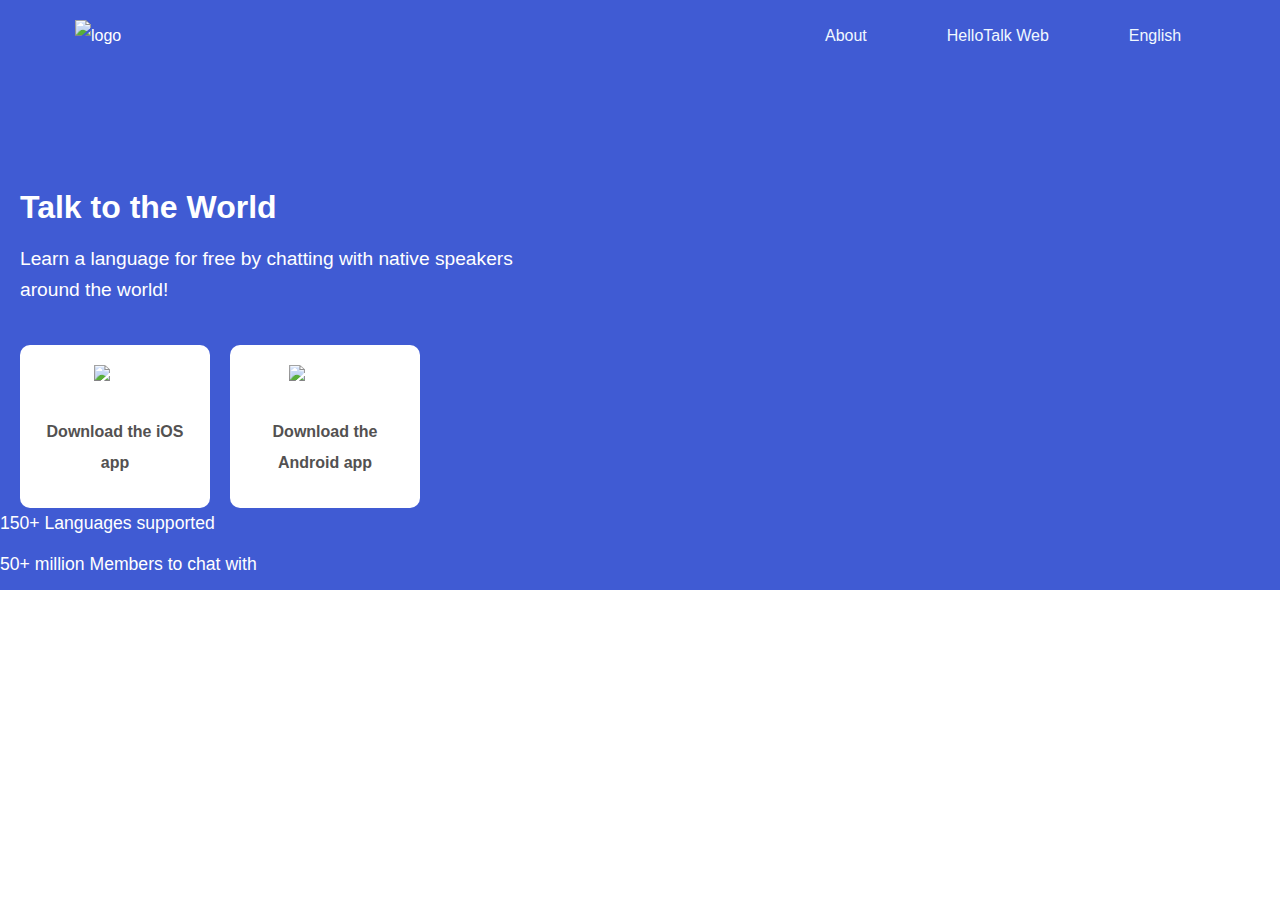
==== task_2/index.html @ 668a3404 "another commit" ====
<!DOCTYPE html>
<html lang="en">
<head>
    <meta charset="UTF-8">
    <meta name="viewport" content="width=device-width, initial-scale=1.0">
    <title>HelloTalk - Clone</title>
    <link rel="shortcut icon" href="logo.webp" type="image/x-icon">
    <link rel="stylesheet" href="style.css">
</head>
<body>
<header>
  <div class="headcontainer">
    <nav>
        <img src="HelloTalk.png" alt="logo">
      
            <a href="#">About</a>
            
            <a href="#">HelloTalk Web</a>
            <a href="#">English</a>

    </nav>
    <div class="imgcontainer">
        <div>
            <img src="https://ali-global-cdn.hellotalk8.com/www/image/hellotalk-phone-header.png?ver=0.1.0&x-oss-process=image/format,webp,image/resize,w_750" alt="">
       </div>
       <div>
           <!-- <h1>
            Talk to the World
           </h1> 
           <p>Learn a language for free by chatting with native speakers around the world!</p>
           <div class="card">
            <img src="image.png" alt=""> -->
           
            <div class="content">
                <h1>Talk to the World</h1>
                <p>Learn a language for free by chatting with native speakers around the world!</p>
                <!-- <div class="buttons"> -->
                    <div class="card-container">
                        <div class="card">
                            <img src="https://upload.wikimedia.org/wikipedia/commons/f/fa/Apple_logo_black.svg" alt="iOS">
                            <h3>Download the iOS app</h3>
                        </div>
                        <div class="card">
                            
                            <img src="https://upload.wikimedia.org/wikipedia/commons/3/3e/Android_logo_2019.png" alt="Android">
                            <h3>Download the Android app</h3>
                        </div>
                    </div>
                </div>
                <div class="stats">
                    <div class="stat">150+ Languages supported</div>
                    <div class="stat">50+ million Members to chat with</div>
                </div>
            </div>
    </div>

  </div>
</header>
    </body>
</html>
---- task_2/style.css ----
@import url('https://fonts.googleapis.com/css2?family=Varela+Round&display=swap');
body {
    /* font-family: "Varela Round", sans-serif; */
    font-family: Arial, sans-serif;
    font-size: 16px;
    line-height: 31px;
    font-weight: 400;
    padding : 0;
    margin: 0;
    color: white;
}



   

header {
    background-color: #405bd3;

}
.headcontainer {
    margin:auto;
    max-width: 1320px;
}
nav {
    background-color: transparent;
   display: flex;
   align-items: center;
}
a {
    text-decoration: none;
    color: aliceblue;
    padding: 10px;
    margin-left: 60px;
}
nav>img {
    width: 160px;
    padding: 20px;
    margin-left: 55px;
    margin-right: 500px;
}
.imgcontainer {
    display: flex;
    flex-direction: row;
}
.imgcontainer>div {
    margin-top: 100px;
}





.container {
    display: flex;
    justify-content: space-around;
    align-items: center;
    width: 100%;
    max-width: 1200px;
}

.content {
    max-width: 500px;
    text-align: left;
    margin-left: 20px; /* Adjust as needed to position correctly */
}

.content h1 {
    font-size: 2em;
    margin-bottom: 20px;
}

.content p {
    font-size: 1.2em;
    margin-bottom: 40px;
}






.stats {
    font-size: 1.1em;
}

.stat {
    margin-bottom: 10px;
}
.card-container {
    display: flex;
    gap: 20px;
}
.card {
    background-color: #ffffff;
    border-radius: 10px;
   
    padding: 20px;
    text-align: center;
    width: 150px;
   
}
.card:hover {
   
    
}
.card img {
    width: 50px;
    margin-bottom: 10px;
}
.card h3 {
    font-size: 16px;
    margin: 10px 0;
    color: rgb(83, 81, 81);
}
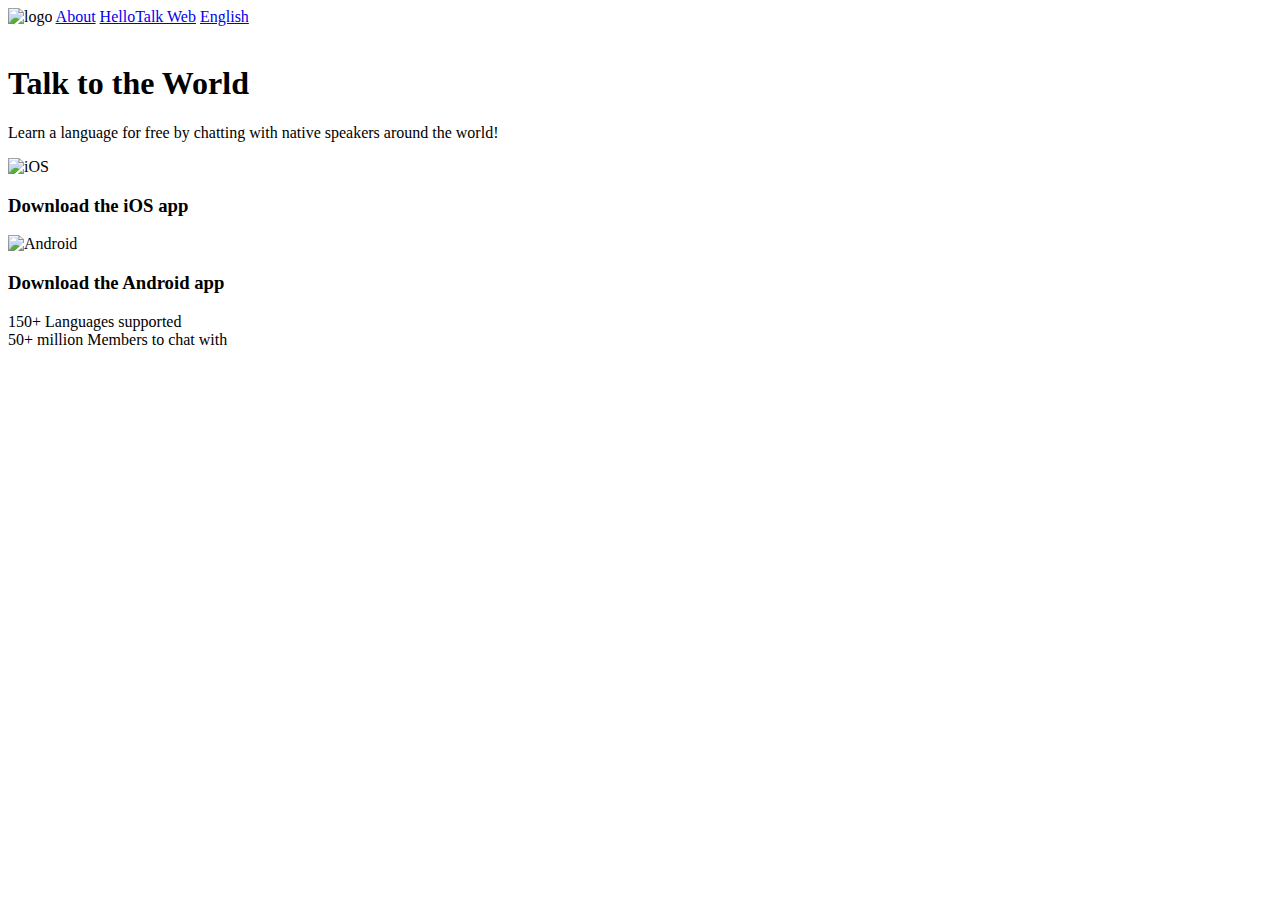
==== commit 74121e6b: "ok" ====
--- a/task_2/index.html
+++ b/task_2/index.html
@@ -1,60 +1,63 @@
 <!DOCTYPE html>
 <html lang="en">
-<head>
-    <meta charset="UTF-8">
-    <meta name="viewport" content="width=device-width, initial-scale=1.0">
+  <head>
+    <meta charset="UTF-8" />
+    <meta name="viewport" content="width=device-width, initial-scale=1.0" />
     <title>HelloTalk - Clone</title>
-    <link rel="shortcut icon" href="logo.webp" type="image/x-icon">
-    <link rel="stylesheet" href="style.css">
-</head>
-<body>
-<header>
-  <div class="headcontainer">
-    <nav>
-        <img src="HelloTalk.png" alt="logo">
-      
-            <a href="#">About</a>
-            
-            <a href="#">HelloTalk Web</a>
-            <a href="#">English</a>
+    <link rel="shortcut icon" href="logo.webp" type="image/x-icon" />
+    <link rel="stylesheet" href="style.css" />
+  </head>
+  <body>
+    <header>
+      <div class="headcontainer">
+        <nav>
+          <img src="HelloTalk.png" alt="logo" />
 
-    </nav>
-    <div class="imgcontainer">
-        <div>
-            <img src="https://ali-global-cdn.hellotalk8.com/www/image/hellotalk-phone-header.png?ver=0.1.0&x-oss-process=image/format,webp,image/resize,w_750" alt="">
-       </div>
-       <div>
-           <!-- <h1>
-            Talk to the World
-           </h1> 
-           <p>Learn a language for free by chatting with native speakers around the world!</p>
-           <div class="card">
-            <img src="image.png" alt=""> -->
-           
+          <a href="#">About</a>
+
+          <a href="#">HelloTalk Web</a>
+          <a href="#">English</a>
+        </nav>
+        <div class="imgcontainer">
+          <div>
+            <img
+              src="https://ali-global-cdn.hellotalk8.com/www/image/hellotalk-phone-header.png?ver=0.1.0&x-oss-process=image/format,webp,image/resize,w_750"
+              alt=""
+            />
+          </div>
+          <div>
+
             <div class="content">
-                <h1>Talk to the World</h1>
-                <p>Learn a language for free by chatting with native speakers around the world!</p>
-                <!-- <div class="buttons"> -->
-                    <div class="card-container">
-                        <div class="card">
-                            <img src="https://upload.wikimedia.org/wikipedia/commons/f/fa/Apple_logo_black.svg" alt="iOS">
-                            <h3>Download the iOS app</h3>
-                        </div>
-                        <div class="card">
-                            
-                            <img src="https://upload.wikimedia.org/wikipedia/commons/3/3e/Android_logo_2019.png" alt="Android">
-                            <h3>Download the Android app</h3>
-                        </div>
-                    </div>
+              <h1>Talk to the World</h1>
+              <p>
+                Learn a language for free by chatting with native speakers
+                around the world!
+              </p>
+              <!-- <div class="buttons"> -->
+              <div class="card-container">
+                <div class="card">
+                  <img
+                    src="https://upload.wikimedia.org/wikipedia/commons/f/fa/Apple_logo_black.svg"
+                    alt="iOS"
+                  />
+                  <h3>Download the iOS app</h3>
                 </div>
-                <div class="stats">
-                    <div class="stat">150+ Languages supported</div>
-                    <div class="stat">50+ million Members to chat with</div>
+                <div class="card">
+                  <img
+                    src="https://upload.wikimedia.org/wikipedia/commons/3/3e/Android_logo_2019.png"
+                    alt="Android"
+                  />
+                  <h3>Download the Android app</h3>
                 </div>
+              </div>
             </div>
-    </div>
-
-  </div>
-</header>
-    </body>
+            <div class="stats">
+              <div class="stat">150+ Languages supported</div>
+              <div class="stat">50+ million Members to chat with</div>
+            </div>
+          </div>
+        </div>
+      </div>
+    </header>
+  </body>
 </html>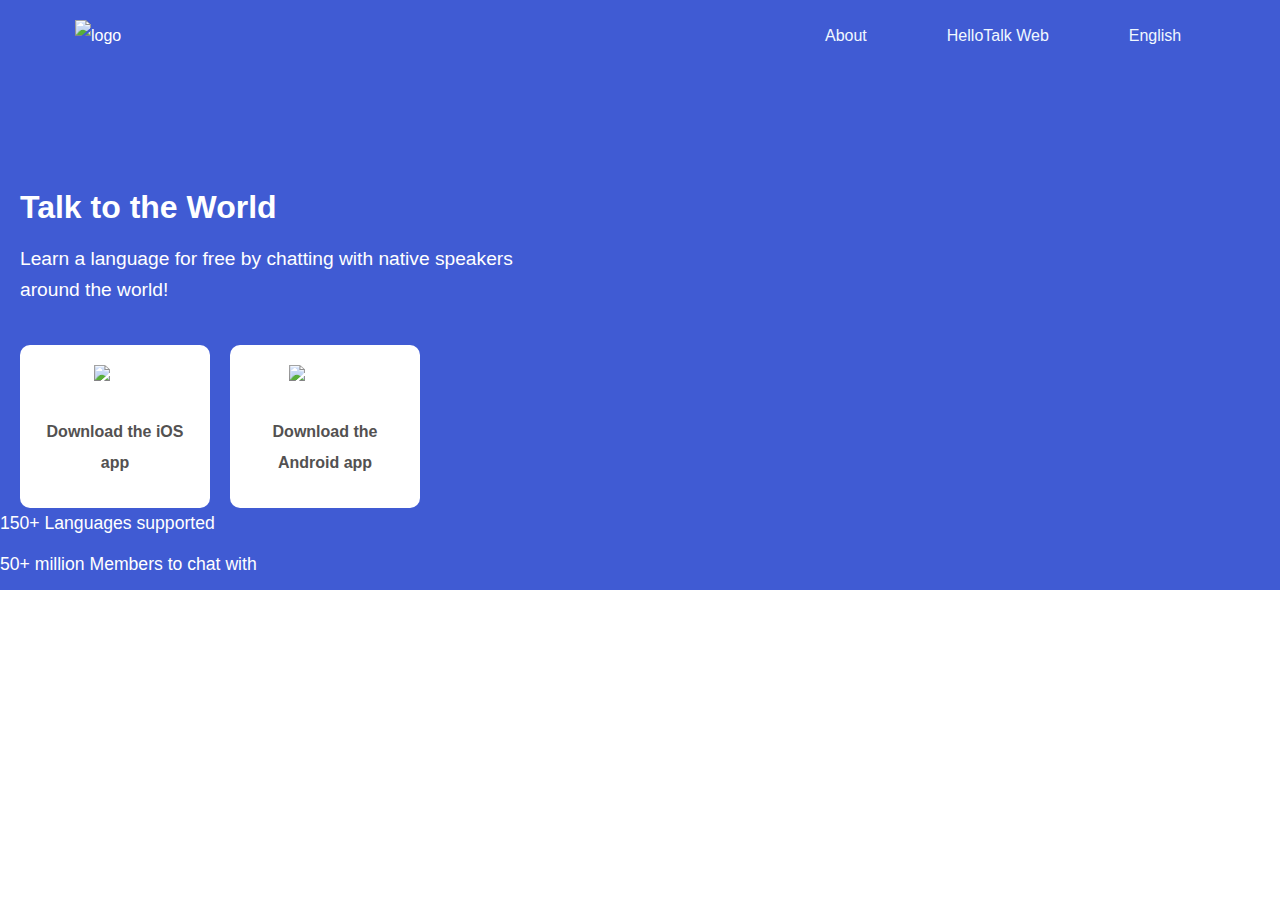
==== commit fe28f245: "Merge branch 'develop' into Adeeba" ====
--- a/task_2/index.html
+++ b/task_2/index.html
@@ -60,4 +60,4 @@
       </div>
     </header>
   </body>
-</html>+</html>
--- a/task_2/style.css
+++ b/task_2/style.css
@@ -0,0 +1,98 @@
+@import url("https://fonts.googleapis.com/css2?family=Varela+Round&display=swap");
+body {
+  /* font-family: "Varela Round", sans-serif; */
+  font-family: Arial, sans-serif;
+  font-size: 16px;
+  line-height: 31px;
+  font-weight: 400;
+  padding: 0;
+  margin: 0;
+  color: white;
+}
+
+header {
+  background-color: #405bd3;
+}
+.headcontainer {
+  margin: auto;
+  max-width: 1320px;
+}
+nav {
+  background-color: transparent;
+  display: flex;
+  align-items: center;
+}
+a {
+  text-decoration: none;
+  color: aliceblue;
+  padding: 10px;
+  margin-left: 60px;
+}
+nav > img {
+  width: 160px;
+  padding: 20px;
+  margin-left: 55px;
+  margin-right: 500px;
+}
+.imgcontainer {
+  display: flex;
+  flex-direction: row;
+}
+.imgcontainer > div {
+  margin-top: 100px;
+}
+
+.container {
+  display: flex;
+  justify-content: space-around;
+  align-items: center;
+  width: 100%;
+  max-width: 1200px;
+}
+
+.content {
+  max-width: 500px;
+  text-align: left;
+  margin-left: 20px; /* Adjust as needed to position correctly */
+}
+
+.content h1 {
+  font-size: 2em;
+  margin-bottom: 20px;
+}
+
+.content p {
+  font-size: 1.2em;
+  margin-bottom: 40px;
+}
+
+.stats {
+  font-size: 1.1em;
+}
+
+.stat {
+  margin-bottom: 10px;
+}
+.card-container {
+  display: flex;
+  gap: 20px;
+}
+.card {
+  background-color: #ffffff;
+  border-radius: 10px;
+
+  padding: 20px;
+  text-align: center;
+  width: 150px;
+}
+.card:hover {
+}
+.card img {
+  width: 50px;
+  margin-bottom: 10px;
+}
+.card h3 {
+  font-size: 16px;
+  margin: 10px 0;
+  color: rgb(83, 81, 81);
+}
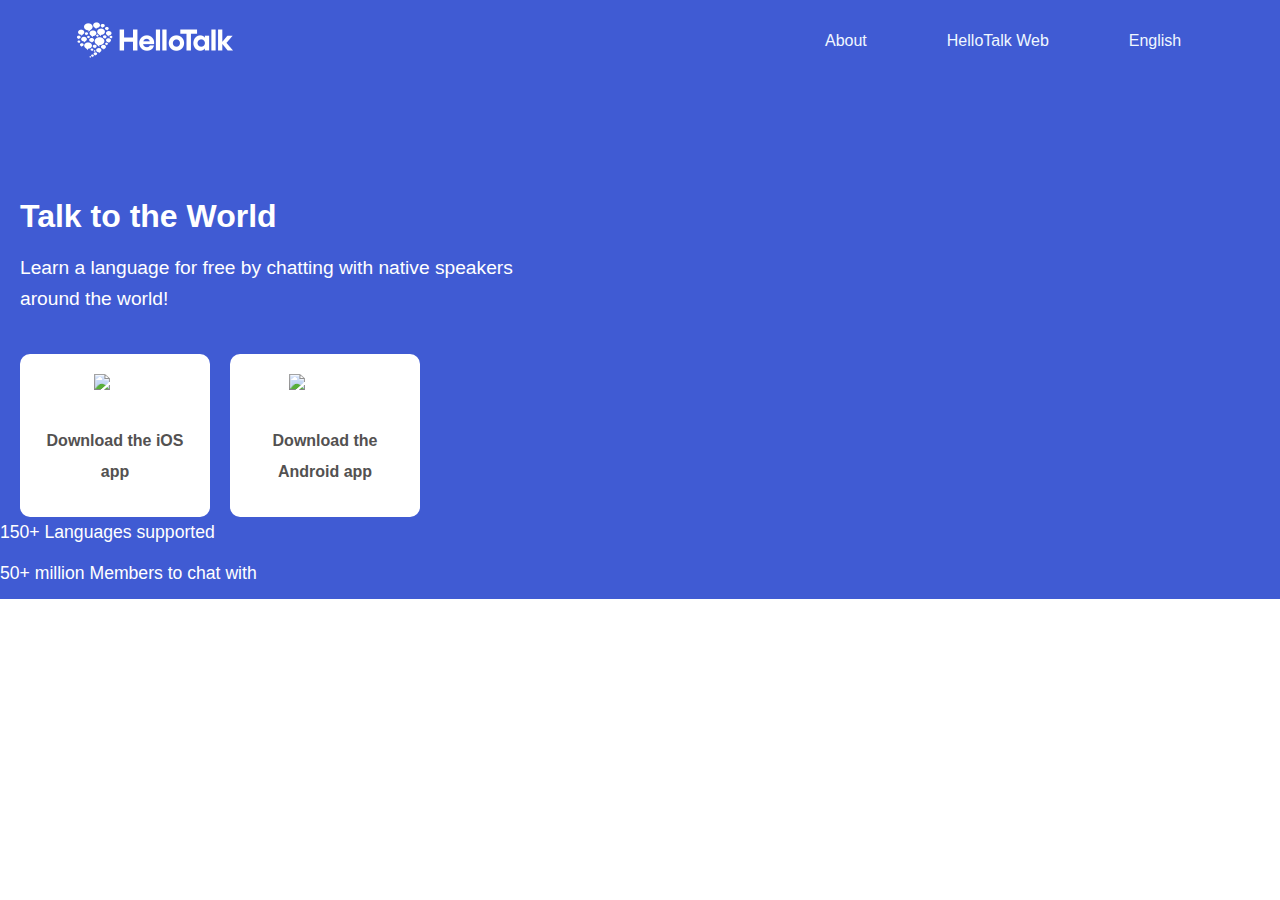
==== commit 20a41315: "Merge pull request #6 from dracry0/develop" ====
--- a/task_2/index.html
+++ b/task_2/index.html
@@ -4,7 +4,7 @@
     <meta charset="UTF-8" />
     <meta name="viewport" content="width=device-width, initial-scale=1.0" />
     <title>HelloTalk - Clone</title>
-    <link rel="shortcut icon" href="logo.webp" type="image/x-icon" />
+    <link rel="shortcut icon" href="./logo.ico" type="image/x-icon" />
     <link rel="stylesheet" href="style.css" />
   </head>
   <body>
